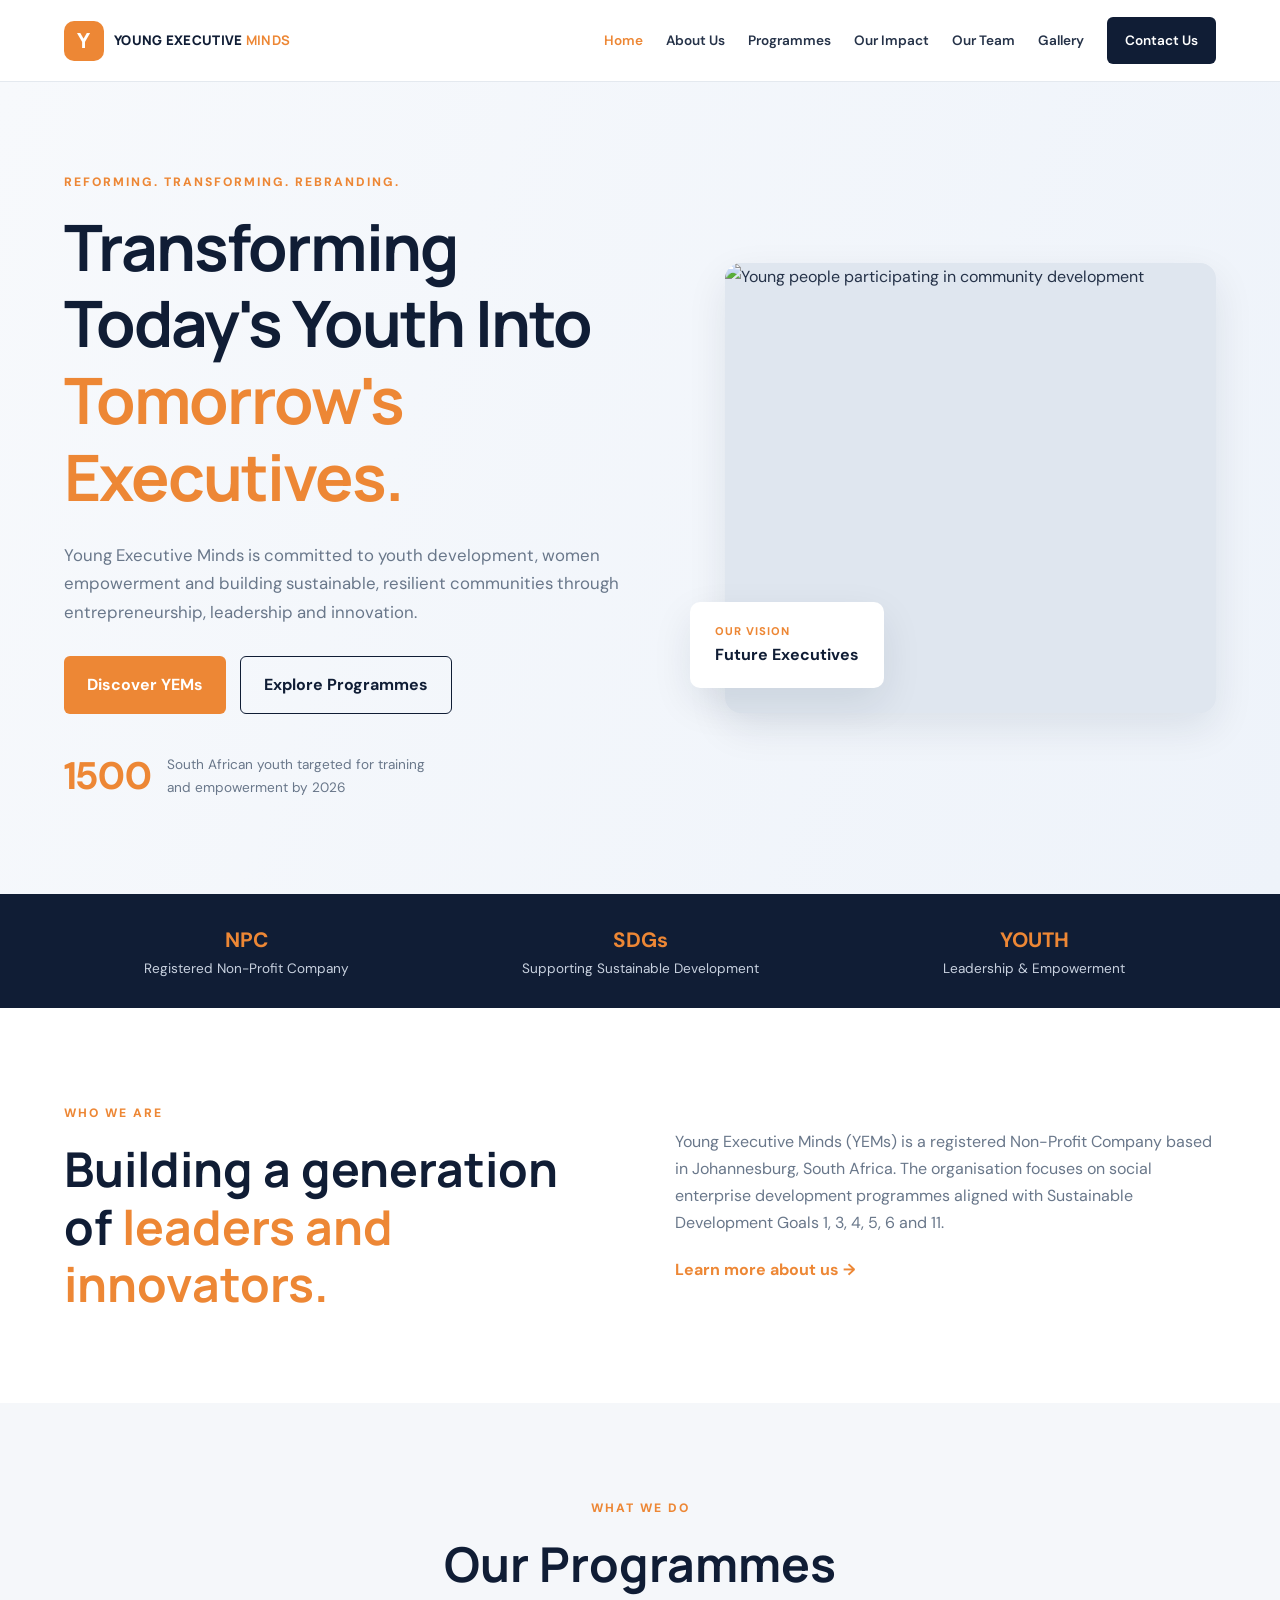
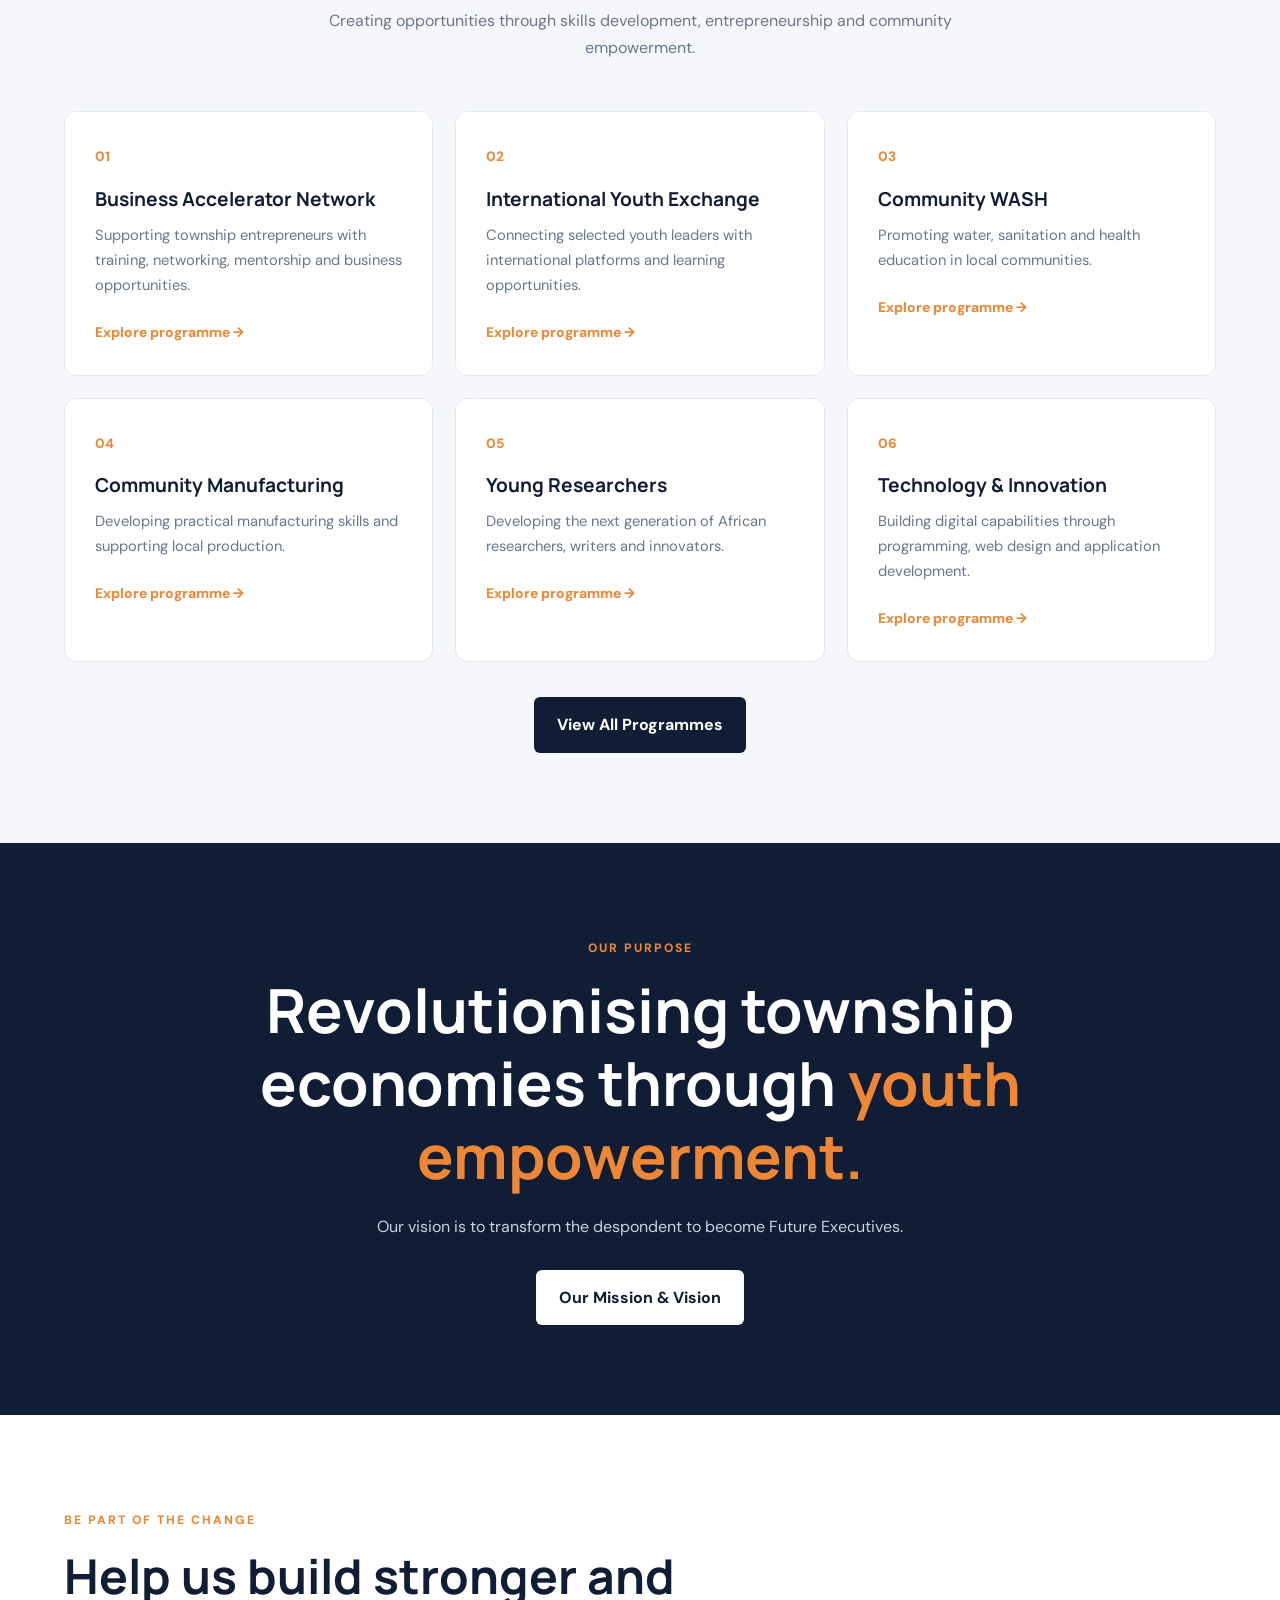
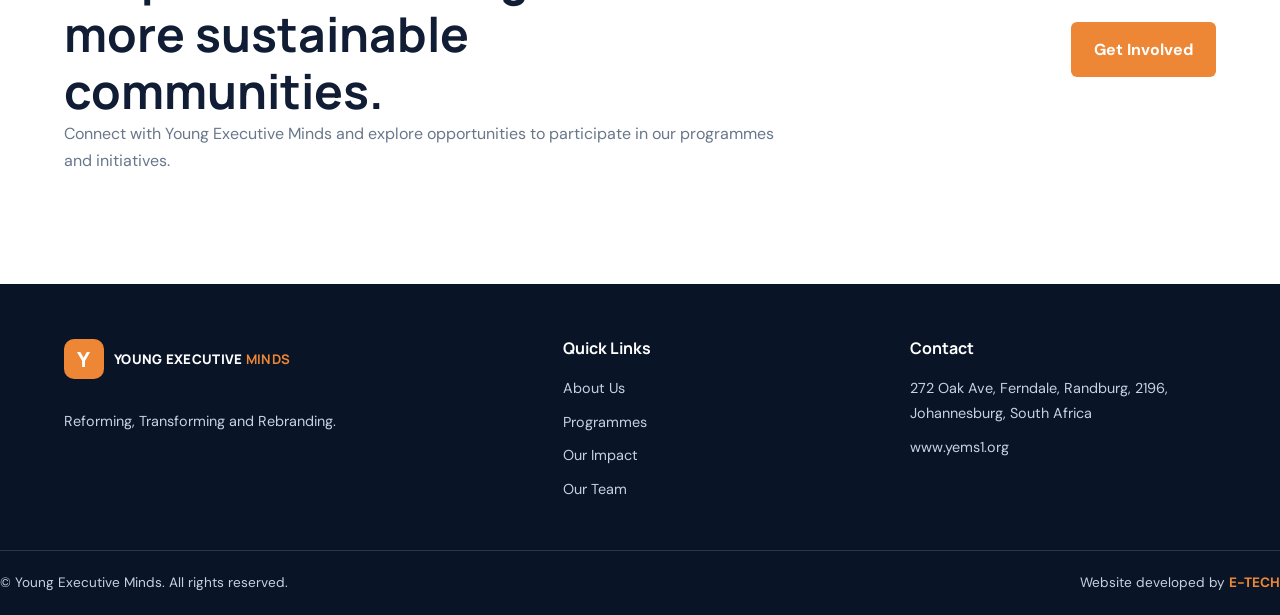
==== index.html @ 8f8f8630 "Add new HTML pages for gallery, get involved, impact, index, programmes, and team sections - Created" ====
<!DOCTYPE html>
<html lang="en">
<head>
    <meta charset="UTF-8">
    <meta name="viewport" content="width=device-width, initial-scale=1.0">
    <meta name="description" content="Young Executive Minds - Empowering youth, women and sustainable township communities through leadership, entrepreneurship and innovation.">
    <title>Young Executive Minds | YEMs</title>
    <link rel="stylesheet" href="css/style.css">
    <link rel="preconnect" href="https://fonts.googleapis.com">
    <link href="https://fonts.googleapis.com/css2?family=DM+Sans:wght@400;500;600;700&family=Manrope:wght@400;500;600;700;800&display=swap" rel="stylesheet">
</head>
<body>

<header class="header">
    <div class="container navbar">
        <a href="index.html" class="logo">
            <span class="logo-mark">Y</span>
            <span>YOUNG EXECUTIVE <strong>MINDS</strong></span>
        </a>

        <button class="menu-toggle" id="menuBtn" aria-label="Open navigation" aria-expanded="false">
            <span></span><span></span><span></span>
        </button>

        <nav class="nav-links" id="navbar">
            <a href="index.html" class="active">Home</a>
            <a href="about.html">About Us</a>
            <a href="programmes.html">Programmes</a>
            <a href="impact.html">Our Impact</a>
            <a href="team.html">Our Team</a>
            <a href="gallery.html">Gallery</a>
            <a href="contact.html" class="nav-contact">Contact Us</a>
        </nav>
    </div>
</header>

<main>

<section class="hero">
    <div class="container hero-content">
        <div class="hero-text">
            <span class="eyebrow">REFORMING. TRANSFORMING. REBRANDING.</span>
            <h1>Transforming Today's Youth Into <span>Tomorrow's Executives.</span></h1>

            <p>
                Young Executive Minds is committed to youth development,
                women empowerment and building sustainable, resilient
                communities through entrepreneurship, leadership and innovation.
            </p>

            <div class="hero-buttons">
                <a href="about.html" class="btn btn-primary">Discover YEMs</a>
                <a href="programmes.html" class="btn btn-outline">Explore Programmes</a>
            </div>

            <div class="hero-note">
                <strong>1500</strong>
                <span>South African youth targeted for training and empowerment by 2026</span>
            </div>
        </div>

        <div class="hero-visual">
            <div class="hero-image">
                <img src="assets/images/yems-hero.jpg" alt="Young people participating in community development">
            </div>
            <div class="hero-badge">
                <span>OUR VISION</span>
                <strong>Future Executives</strong>
            </div>
        </div>
    </div>
</section>

<section class="trust-strip">
    <div class="container trust-content">
        <div><strong>NPC</strong><span>Registered Non-Profit Company</span></div>
        <div><strong>SDGs</strong><span>Supporting Sustainable Development</span></div>
        <div><strong>YOUTH</strong><span>Leadership & Empowerment</span></div>
    </div>
</section>

<section class="section">
    <div class="container about-preview">
        <div>
            <span class="eyebrow">WHO WE ARE</span>
            <h2>Building a generation of <span>leaders and innovators.</span></h2>
        </div>

        <div>
            <p>
                Young Executive Minds (YEMs) is a registered Non-Profit
                Company based in Johannesburg, South Africa. The organisation
                focuses on social enterprise development programmes aligned
                with Sustainable Development Goals 1, 3, 4, 5, 6 and 11.
            </p>
            <a href="about.html" class="text-link">Learn more about us →</a>
        </div>
    </div>
</section>

<section class="section programmes-section">
    <div class="container">
        <div class="section-heading">
            <span class="eyebrow">WHAT WE DO</span>
            <h2>Our Programmes</h2>
            <p>Creating opportunities through skills development, entrepreneurship and community empowerment.</p>
        </div>

        <div class="programme-grid">
            <article class="programme-card">
                <span class="programme-number">01</span>
                <h3>Business Accelerator Network</h3>
                <p>Supporting township entrepreneurs with training, networking, mentorship and business opportunities.</p>
                <a href="programmes.html">Explore programme →</a>
            </article>

            <article class="programme-card">
                <span class="programme-number">02</span>
                <h3>International Youth Exchange</h3>
                <p>Connecting selected youth leaders with international platforms and learning opportunities.</p>
                <a href="programmes.html">Explore programme →</a>
            </article>

            <article class="programme-card">
                <span class="programme-number">03</span>
                <h3>Community WASH</h3>
                <p>Promoting water, sanitation and health education in local communities.</p>
                <a href="programmes.html">Explore programme →</a>
            </article>

            <article class="programme-card">
                <span class="programme-number">04</span>
                <h3>Community Manufacturing</h3>
                <p>Developing practical manufacturing skills and supporting local production.</p>
                <a href="programmes.html">Explore programme →</a>
            </article>

            <article class="programme-card">
                <span class="programme-number">05</span>
                <h3>Young Researchers</h3>
                <p>Developing the next generation of African researchers, writers and innovators.</p>
                <a href="programmes.html">Explore programme →</a>
            </article>

            <article class="programme-card">
                <span class="programme-number">06</span>
                <h3>Technology & Innovation</h3>
                <p>Building digital capabilities through programming, web design and application development.</p>
                <a href="programmes.html">Explore programme →</a>
            </article>
        </div>

        <div class="center">
            <a href="programmes.html" class="btn btn-dark">View All Programmes</a>
        </div>
    </div>
</section>

<section class="mission-section section">
    <div class="container mission-content">
        <span class="eyebrow">OUR PURPOSE</span>
        <h2>Revolutionising township economies through <span>youth empowerment.</span></h2>
        <p>Our vision is to transform the despondent to become Future Executives.</p>
        <a href="about.html" class="btn btn-light">Our Mission & Vision</a>
    </div>
</section>

<section class="section">
    <div class="container involvement">
        <div>
            <span class="eyebrow">BE PART OF THE CHANGE</span>
            <h2>Help us build stronger and more sustainable communities.</h2>
            <p>Connect with Young Executive Minds and explore opportunities to participate in our programmes and initiatives.</p>
        </div>
        <a href="get-involved.html" class="btn btn-primary">Get Involved</a>
    </div>
</section>

</main>

<footer class="footer">
    <div class="container footer-grid">
        <div>
            <a href="index.html" class="logo footer-logo">
                <span class="logo-mark">Y</span>
                <span>YOUNG EXECUTIVE <strong>MINDS</strong></span>
            </a>
            <p>Reforming, Transforming and Rebranding.</p>
        </div>

        <div>
            <h4>Quick Links</h4>
            <a href="about.html">About Us</a>
            <a href="programmes.html">Programmes</a>
            <a href="impact.html">Our Impact</a>
            <a href="team.html">Our Team</a>
        </div>

        <div>
            <h4>Contact</h4>
            <p>272 Oak Ave, Ferndale, Randburg, 2196, Johannesburg, South Africa</p>
            <a href="https://www.yems1.org" target="_blank" rel="noopener">www.yems1.org</a>
        </div>
    </div>

    <div class="footer-bottom">
        <p>© <span id="year"></span> Young Executive Minds. All rights reserved.</p>
        <p>Website developed by <strong>E-TECH</strong></p>
    </div>
</footer>

<script src="js/script.js"></script>
</body>
</html>
---- css/style.css ----
:root {
    --navy: #101d35;
    --navy-dark: #091426;
    --blue: #1c4f91;
    --orange: #ed8735;
    --orange-light: #fff1e5;
    --text: #253248;
    --muted: #69778a;
    --light: #f5f7fa;
    --white: #ffffff;
    --border: #e4e9ef;
    --shadow: 0 15px 40px rgba(13, 31, 57, 0.09);
}

* {
    margin: 0;
    padding: 0;
    box-sizing: border-box;
}

html {
    scroll-behavior: smooth;
}

body {
    font-family: 'DM Sans', sans-serif;
    color: var(--text);
    background: var(--white);
    line-height: 1.7;
}

h1, h2, h3, h4 {
    font-family: 'Manrope', sans-serif;
    line-height: 1.2;
    color: var(--navy);
}

a {
    color: inherit;
    text-decoration: none;
}

img {
    max-width: 100%;
    display: block;
}

.container {
    width: min(1160px, 90%);
    margin: auto;
}

.section {
    padding: 90px 0;
}

.light-section {
    background: var(--light);
}

.center {
    text-align: center;
    margin-top: 35px;
}

.eyebrow {
    display: inline-block;
    color: var(--orange);
    font-size: 0.76rem;
    font-weight: 800;
    letter-spacing: 2px;
    margin-bottom: 16px;
}

.header {
    height: 82px;
    background: var(--white);
    border-bottom: 1px solid var(--border);
    position: sticky;
    top: 0;
    z-index: 1000;
}

.navbar {
    height: 100%;
    display: flex;
    align-items: center;
    justify-content: space-between;
    gap: 25px;
}

.logo {
    display: inline-flex;
    align-items: center;
    gap: 10px;
    font-family: 'Manrope', sans-serif;
    font-size: 0.83rem;
    font-weight: 800;
    letter-spacing: 0.3px;
    white-space: nowrap;
    color: var(--navy);
}

.logo-mark {
    width: 40px;
    height: 40px;
    background: var(--orange);
    color: var(--white);
    display: grid;
    place-items: center;
    border-radius: 10px;
    font-size: 1.3rem;
}

.logo strong {
    color: var(--orange);
}

.nav-links {
    display: flex;
    align-items: center;
    gap: 23px;
}

.nav-links a {
    font-size: 0.85rem;
    font-weight: 600;
    color: var(--text);
    transition: 0.25s;
}

.nav-links a:hover,
.nav-links a.active {
    color: var(--orange);
}

.nav-links .nav-contact {
    background: var(--navy);
    color: var(--white);
    padding: 12px 18px;
    border-radius: 6px;
}

.nav-links .nav-contact:hover,
.nav-links .nav-contact.active {
    background: var(--orange);
    color: var(--white);
}

.menu-toggle {
    display: none;
    background: transparent;
    border: 0;
    cursor: pointer;
    padding: 8px;
}

.menu-toggle span {
    display: block;
    width: 25px;
    height: 2px;
    background: var(--navy);
    margin: 5px;
}

.hero {
    background: linear-gradient(110deg, #f7f9fc, #eef3fa);
    padding: 85px 0;
    overflow: hidden;
}

.hero-content {
    display: grid;
    grid-template-columns: 1.1fr 0.9fr;
    align-items: center;
    gap: 60px;
}

.hero h1 {
    font-size: clamp(2.6rem, 5vw, 4.5rem);
    letter-spacing: -2px;
    margin-bottom: 25px;
}

.hero h1 span,
.about-preview h2 span,
.mission-content h2 span {
    color: var(--orange);
}

.hero-text > p {
    max-width: 590px;
    color: var(--muted);
    font-size: 1.05rem;
}

.hero-buttons {
    display: flex;
    flex-wrap: wrap;
    gap: 14px;
    margin: 30px 0;
}

.btn {
    display: inline-flex;
    align-items: center;
    justify-content: center;
    border: 0;
    border-radius: 6px;
    padding: 14px 23px;
    font: inherit;
    font-weight: 700;
    cursor: pointer;
    transition: 0.25s;
}

.btn-primary {
    background: var(--orange);
    color: var(--white);
}

.btn-primary:hover {
    background: #cf6d21;
    transform: translateY(-2px);
}

.btn-outline {
    border: 1px solid var(--navy);
    color: var(--navy);
}

.btn-outline:hover {
    background: var(--navy);
    color: var(--white);
}

.btn-dark {
    background: var(--navy);
    color: var(--white);
}

.btn-dark:hover {
    background: var(--orange);
}

.btn-light {
    background: var(--white);
    color: var(--navy);
}

.hero-note {
    display: flex;
    align-items: center;
    gap: 15px;
    max-width: 380px;
    color: var(--muted);
    font-size: 0.85rem;
}

.hero-note strong {
    font-size: 2.4rem;
    color: var(--orange);
}

.hero-visual {
    position: relative;
}

.hero-image {
    height: 450px;
    overflow: hidden;
    border-radius: 16px;
    box-shadow: var(--shadow);
    background: #dfe6ef;
}

.hero-image img {
    width: 100%;
    height: 100%;
    object-fit: cover;
}

.hero-badge {
    position: absolute;
    bottom: 25px;
    left: -35px;
    background: var(--white);
    padding: 20px 25px;
    box-shadow: var(--shadow);
    border-radius: 10px;
}

.hero-badge span {
    display: block;
    color: var(--orange);
    font-size: 0.7rem;
    font-weight: 800;
    letter-spacing: 1px;
}

.hero-badge strong {
    color: var(--navy);
}

.trust-strip {
    background: var(--navy);
    padding: 28px 0;
}

.trust-content {
    display: grid;
    grid-template-columns: repeat(3, 1fr);
    gap: 30px;
}

.trust-content div {
    display: flex;
    flex-direction: column;
    align-items: center;
    color: var(--white);
}

.trust-content strong {
    color: var(--orange);
    font-size: 1.3rem;
}

.trust-content span {
    color: #c8d1df;
    font-size: 0.85rem;
    text-align: center;
}

.about-preview {
    display: grid;
    grid-template-columns: 1fr 1fr;
    gap: 70px;
    align-items: center;
}

.about-preview h2,
.involvement h2 {
    font-size: clamp(2rem, 4vw, 3rem);
}

.about-preview p,
.involvement p {
    color: var(--muted);
    margin-bottom: 20px;
}

.text-link {
    color: var(--orange);
    font-weight: 700;
}

.programmes-section {
    background: var(--light);
}

.section-heading {
    text-align: center;
    max-width: 680px;
    margin: 0 auto 50px;
}

.section-heading h2 {
    font-size: clamp(2rem, 4vw, 3rem);
    margin-bottom: 15px;
}

.section-heading p {
    color: var(--muted);
}

.programme-grid {
    display: grid;
    grid-template-columns: repeat(3, 1fr);
    gap: 22px;
}

.programme-card {
    background: var(--white);
    padding: 30px;
    border: 1px solid var(--border);
    border-radius: 12px;
    transition: 0.3s;
}

.programme-card:hover {
    transform: translateY(-6px);
    box-shadow: var(--shadow);
    border-color: var(--orange);
}

.programme-number {
    color: var(--orange);
    font-size: 0.85rem;
    font-weight: 800;
}

.programme-card h3 {
    margin: 18px 0 12px;
    font-size: 1.2rem;
}

.programme-card p {
    color: var(--muted);
    font-size: 0.92rem;
    margin-bottom: 20px;
}

.programme-card a {
    color: var(--orange);
    font-size: 0.87rem;
    font-weight: 800;
}

.mission-section {
    background: var(--navy);
    text-align: center;
    color: var(--white);
}

.mission-content {
    max-width: 800px;
}

.mission-content h2 {
    color: var(--white);
    font-size: clamp(2.2rem, 5vw, 3.8rem);
    margin-bottom: 20px;
}

.mission-content p {
    color: #c7d2e1;
    margin-bottom: 30px;
}

.involvement {
    display: flex;
    justify-content: space-between;
    align-items: center;
    gap: 40px;
}

.involvement > div {
    max-width: 720px;
}

.page-hero {
    background: var(--navy);
    padding: 90px 0;
    color: var(--white);
}

.page-hero h1 {
    font-size: clamp(2.4rem, 5vw, 4rem);
    color: var(--white);
    margin-bottom: 15px;
}

.page-hero p {
    color: #c7d2e1;
    max-width: 700px;
}

.content-layout {
    display: grid;
    grid-template-columns: 1fr 1fr;
    align-items: center;
    gap: 60px;
}

.content-layout h2 {
    font-size: 2.5rem;
    margin-bottom: 20px;
}

.content-layout p {
    color: var(--muted);
    margin-bottom: 15px;
}

.content-image {
    height: 420px;
    background: #e5eaf1;
    border-radius: 12px;
    overflow: hidden;
}

.content-image img {
    width: 100%;
    height: 100%;
    object-fit: cover;
}

.three-grid {
    display: grid;
    grid-template-columns: repeat(3, 1fr);
    gap: 22px;
}

.info-card {
    padding: 35px;
    background: var(--white);
    border: 1px solid var(--border);
    border-radius: 12px;
}

.info-card h2 {
    margin: 15px 0;
    font-size: 1.5rem;
}

.info-card p {
    color: var(--muted);
}

.values-grid {
    display: grid;
    grid-template-columns: repeat(3, 1fr);
    gap: 20px;
}

.value-item {
    padding: 35px;
    background: var(--orange-light);
    border-radius: 10px;
}

.value-item span {
    color: var(--orange);
    font-weight: 800;
}

.value-item h3 {
    margin-top: 10px;
}

.programme-list {
    display: grid;
    gap: 22px;
}

.programme-detail {
    padding: 35px;
    border: 1px solid var(--border);
    border-left: 5px solid var(--orange);
    border-radius: 10px;
}

.programme-detail > span {
    color: var(--orange);
    font-size: 0.75rem;
    font-weight: 800;
    letter-spacing: 1px;
}

.programme-detail h2 {
    margin: 12px 0;
    font-size: 1.65rem;
}

.programme-detail p {
    color: var(--muted);
    margin-top: 10px;
}

.impact-steps {
    display: grid;
    grid-template-columns: repeat(4, 1fr);
    gap: 20px;
}

.impact-steps article {
    padding: 28px;
    border: 1px solid var(--border);
    border-radius: 10px;
}

.impact-steps span {
    color: var(--orange);
    font-size: 1.4rem;
    font-weight: 800;
}

.impact-steps h3 {
    margin: 15px 0 10px;
}

.impact-steps p {
    color: var(--muted);
    font-size: 0.9rem;
}

.sdg-grid {
    display: grid;
    grid-template-columns: repeat(3, 1fr);
    gap: 15px;
}

.sdg-grid div {
    background: var(--navy);
    color: var(--white);
    padding: 22px;
    border-radius: 8px;
    font-weight: 800;
}

.sdg-grid strong {
    display: block;
    color: #f5b56e;
    margin-top: 7px;
}

.team-grid {
    display: grid;
    grid-template-columns: repeat(3, 1fr);
    gap: 24px;
}

.team-card {
    border: 1px solid var(--border);
    border-radius: 12px;
    padding: 30px;
    text-align: center;
}

.team-photo {
    width: 95px;
    height: 95px;
    border-radius: 50%;
    display: grid;
    place-items: center;
    margin: 0 auto 20px;
    background: var(--orange-light);
    color: var(--orange);
    font-size: 1.5rem;
    font-weight: 800;
}

.team-card h3 {
    margin-bottom: 8px;
}

.team-card > span {
    display: block;
    color: var(--orange);
    font-size: 0.85rem;
    font-weight: 700;
    margin-bottom: 15px;
}

.team-card p {
    color: var(--muted);
    font-size: 0.9rem;
}

.gallery-grid {
    display: grid;
    grid-template-columns: repeat(3, 1fr);
    gap: 22px;
}

.gallery-grid figure {
    overflow: hidden;
    border-radius: 10px;
    background: var(--light);
}

.gallery-grid img {
    width: 100%;
    height: 240px;
    object-fit: cover;
    transition: 0.4s;
}

.gallery-grid figure:hover img {
    transform: scale(1.05);
}

.gallery-grid figcaption {
    padding: 15px;
    font-weight: 700;
    color: var(--navy);
}

.contact-layout {
    display: grid;
    grid-template-columns: 0.8fr 1.2fr;
    gap: 60px;
}

.contact-details h2 {
    font-size: 2.4rem;
    margin-bottom: 25px;
}

.contact-item {
    margin-bottom: 25px;
}

.contact-item strong {
    color: var(--orange);
}

.contact-item p {
    color: var(--muted);
}

.contact-form {
    padding: 35px;
    border: 1px solid var(--border);
    border-radius: 12px;
    box-shadow: var(--shadow);
}

.contact-form h2 {
    margin-bottom: 25px;
}

.contact-form label {
    display: block;
    font-weight: 700;
    font-size: 0.9rem;
    margin: 15px 0 7px;
}

.contact-form input,
.contact-form textarea {
    width: 100%;
    padding: 13px;
    font: inherit;
    border: 1px solid var(--border);
    border-radius: 6px;
    outline: none;
}

.contact-form input:focus,
.contact-form textarea:focus {
    border-color: var(--orange);
}

.contact-form textarea {
    resize: vertical;
}

.form-message {
    margin-top: 15px;
    color: var(--blue);
    font-weight: 700;
}

.form-note {
    margin-top: 10px;
    color: var(--muted);
    font-size: 0.8rem;
}

.footer {
    background: var(--navy-dark);
    color: #c7d2e1;
    padding: 55px 0 20px;
}

.footer-grid {
    display: grid;
    grid-template-columns: 1.5fr 1fr 1fr;
    gap: 40px;
    padding-bottom: 40px;
}

.footer-logo {
    color: var(--white);
    margin-bottom: 20px;
}

.footer h4 {
    color: var(--white);
    margin-bottom: 18px;
}

.footer-grid a:not(.logo) {
    display: block;
    margin: 9px 0;
    font-size: 0.9rem;
}

.footer-grid a:hover {
    color: var(--orange);
}

.footer-grid p {
    font-size: 0.9rem;
    margin: 10px 0;
}

.footer-bottom {
    display: flex;
    justify-content: space-between;
    gap: 20px;
    border-top: 1px solid #263750;
    padding-top: 20px;
    font-size: 0.85rem;
}

.footer-bottom strong {
    color: var(--orange);
}

/* RESPONSIVE DESIGN */

@media (max-width: 1050px) {
    .nav-links {
        gap: 13px;
    }

    .nav-links a {
        font-size: 0.78rem;
    }

    .hero-content {
        gap: 35px;
    }
}

@media (max-width: 850px) {
    .menu-toggle {
        display: block;
    }

    .nav-links {
        position: absolute;
        top: 82px;
        left: 0;
        right: 0;
        background: var(--white);
        display: none;
        flex-direction: column;
        align-items: stretch;
        padding: 20px 5%;
        gap: 0;
        border-top: 1px solid var(--border);
        box-shadow: var(--shadow);
    }

    .nav-links.open {
        display: flex;
    }

    .nav-links a {
        padding: 13px 0;
    }

    .nav-links .nav-contact {
        text-align: center;
        margin-top: 10px;
    }

    .hero-content,
    .about-preview,
    .content-layout,
    .contact-layout {
        grid-template-columns: 1fr;
    }

    .hero-visual {
        margin: 20px 0 0 25px;
    }

    .programme-grid,
    .team-grid,
    .gallery-grid {
        grid-template-columns: repeat(2, 1fr);
    }

    .three-grid,
    .values-grid,
    .impact-steps,
    .sdg-grid {
        grid-template-columns: repeat(2, 1fr);
    }

    .involvement {
        align-items: flex-start;
        flex-direction: column;
    }

    .footer-grid {
        grid-template-columns: repeat(2, 1fr);
    }
}

@media (max-width: 550px) {
    .section {
        padding: 65px 0;
    }

    .hero {
        padding: 65px 0;
    }

    .hero h1 {
        font-size: 2.5rem;
    }

    .hero-image {
        height: 300px;
    }

    .hero-badge {
        left: -20px;
        bottom: 15px;
    }

    .trust-content {
        grid-template-columns: 1fr;
        gap: 20px;
    }

    .programme-grid,
    .team-grid,
    .gallery-grid,
    .three-grid,
    .values-grid,
    .impact-steps,
    .sdg-grid,
    .footer-grid {
        grid-template-columns: 1fr;
    }

    .hero-buttons {
        flex-direction: column;
    }

    .footer-bottom {
        flex-direction: column;
    }

    .logo {
        font-size: 0.7rem;
    }

    .page-hero {
        padding: 65px 0;
    }

    .contact-form {
        padding: 22px;
    }
}


/* =====================================================
   YEMS CONTACT PAGE
   WHATSAPP CONTACT DESIGN
   ADD THIS TO THE BOTTOM OF YOUR ORIGINAL STYLE.CSS
   ===================================================== */

/* Contact Hero */

.contact-hero {
    background: linear-gradient(
        110deg,
        var(--navy-dark),
        var(--navy)
    );
    padding: 90px 0;
    color: var(--white);
    text-align: center;
}

.contact-hero .eyebrow,
.contact-hero .section-label {
    display: inline-block;
    color: var(--orange);
    font-size: 0.76rem;
    font-weight: 800;
    letter-spacing: 2px;
    margin-bottom: 16px;
}

.contact-hero h1 {
    color: var(--white);
    font-size: clamp(2.4rem, 5vw, 4rem);
    margin-bottom: 18px;
}

.contact-hero h1 span {
    color: var(--orange);
}

.contact-hero p {
    max-width: 700px;
    margin: 0 auto;
    color: #c7d2e1;
}


/* Contact Section */

.contact-section {
    padding: 85px 0;
    background: var(--light);
}

.contact-section .contact-layout {
    display: grid;
    grid-template-columns: 0.9fr 1.1fr;
    gap: 60px;
    align-items: center;
}

.contact-information h2 {
    font-size: clamp(2rem, 4vw, 2.8rem);
    margin-bottom: 20px;
}

.contact-information h2 span {
    color: var(--orange);
}

.contact-information > p {
    color: var(--muted);
    margin-bottom: 30px;
}


/* Contact Details */

.contact-detail {
    display: flex;
    align-items: flex-start;
    gap: 15px;
    margin-bottom: 22px;
}

.contact-icon {
    flex: 0 0 46px;
    width: 46px;
    height: 46px;
    display: grid;
    place-items: center;
    border-radius: 9px;
    background: var(--orange-light);
    color: var(--orange);
    font-size: 1.1rem;
}

.contact-detail h3 {
    font-size: 1rem;
    margin-bottom: 5px;
}

.contact-detail p,
.contact-detail a {
    color: var(--muted);
    font-size: 0.92rem;
}

.contact-detail a:hover {
    color: var(--orange);
}


/* WhatsApp Card */

.whatsapp-contact-card {
    padding: 45px;
    background: var(--white);
    border: 1px solid var(--border);
    border-radius: 12px;
    box-shadow: var(--shadow);
    text-align: center;
}

.whatsapp-icon-large {
    width: 82px;
    height: 82px;
    margin: 0 auto 22px;
    display: grid;
    place-items: center;
    border-radius: 50%;
    background: #e7f8ed;
    color: #16a34a;
    font-size: 2.8rem;
}

.whatsapp-contact-card .eyebrow,
.whatsapp-contact-card .section-label {
    display: inline-block;
    color: var(--orange);
    font-size: 0.76rem;
    font-weight: 800;
    letter-spacing: 2px;
    margin-bottom: 12px;
}

.whatsapp-contact-card h2 {
    font-size: 1.8rem;
    margin-bottom: 15px;
}

.whatsapp-contact-card > p {
    color: var(--muted);
    margin-bottom: 24px;
}


/* WhatsApp Button */

.whatsapp-button {
    display: inline-flex;
    align-items: center;
    justify-content: center;
    gap: 11px;
    padding: 14px 25px;
    border-radius: 6px;
    background: #16a34a;
    color: var(--white);
    font-weight: 700;
    transition: 0.25s;
}

.whatsapp-button:hover {
    background: #12813b;
    color: var(--white);
    transform: translateY(-2px);
}

.whatsapp-button i {
    font-size: 1.3rem;
}

.whatsapp-contact-card .whatsapp-note {
    margin: 18px 0 0;
    color: var(--muted);
    font-size: 0.8rem;
}


/* Contact Call To Action */

.contact-cta {
    padding: 75px 0;
    background: var(--navy);
    color: var(--white);
    text-align: center;
}

.contact-cta .eyebrow,
.contact-cta .section-label {
    color: var(--orange);
}

.contact-cta h2 {
    color: var(--white);
    font-size: clamp(2rem, 4vw, 2.8rem);
    margin-bottom: 15px;
}

.contact-cta p {
    max-width: 680px;
    margin: 0 auto 25px;
    color: #c7d2e1;
}

.contact-cta .btn {
    display: inline-flex;
}


/* Contact Page Responsive Design */

@media (max-width: 850px) {

    .contact-section .contact-layout {
        grid-template-columns: 1fr;
        gap: 40px;
    }

}

@media (max-width: 550px) {

    .contact-hero {
        padding: 65px 0;
    }

    .contact-section {
        padding: 60px 0;
    }

    .whatsapp-contact-card {
        padding: 28px 20px;
    }

    .whatsapp-contact-card h2 {
        font-size: 1.5rem;
    }

    .whatsapp-button {
        width: 100%;
    }

    .contact-cta {
        padding: 60px 0;
    }

}
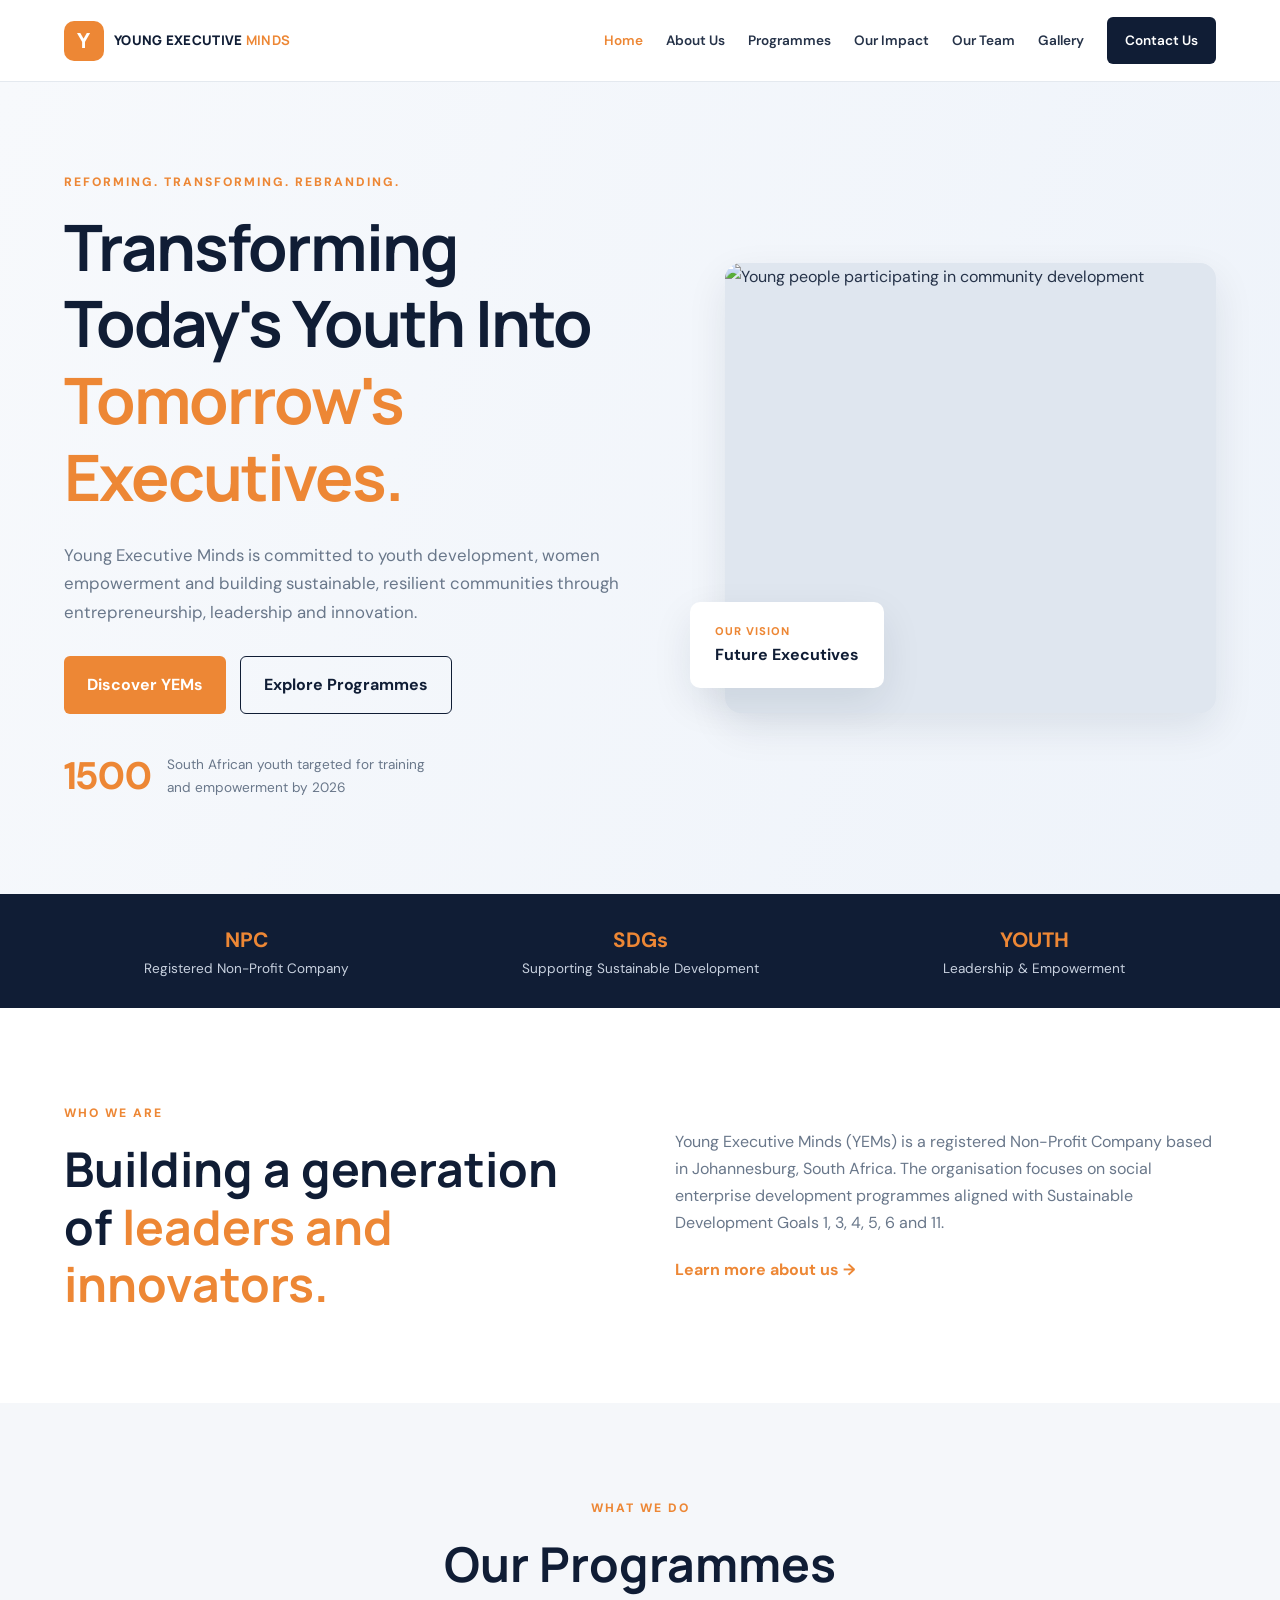
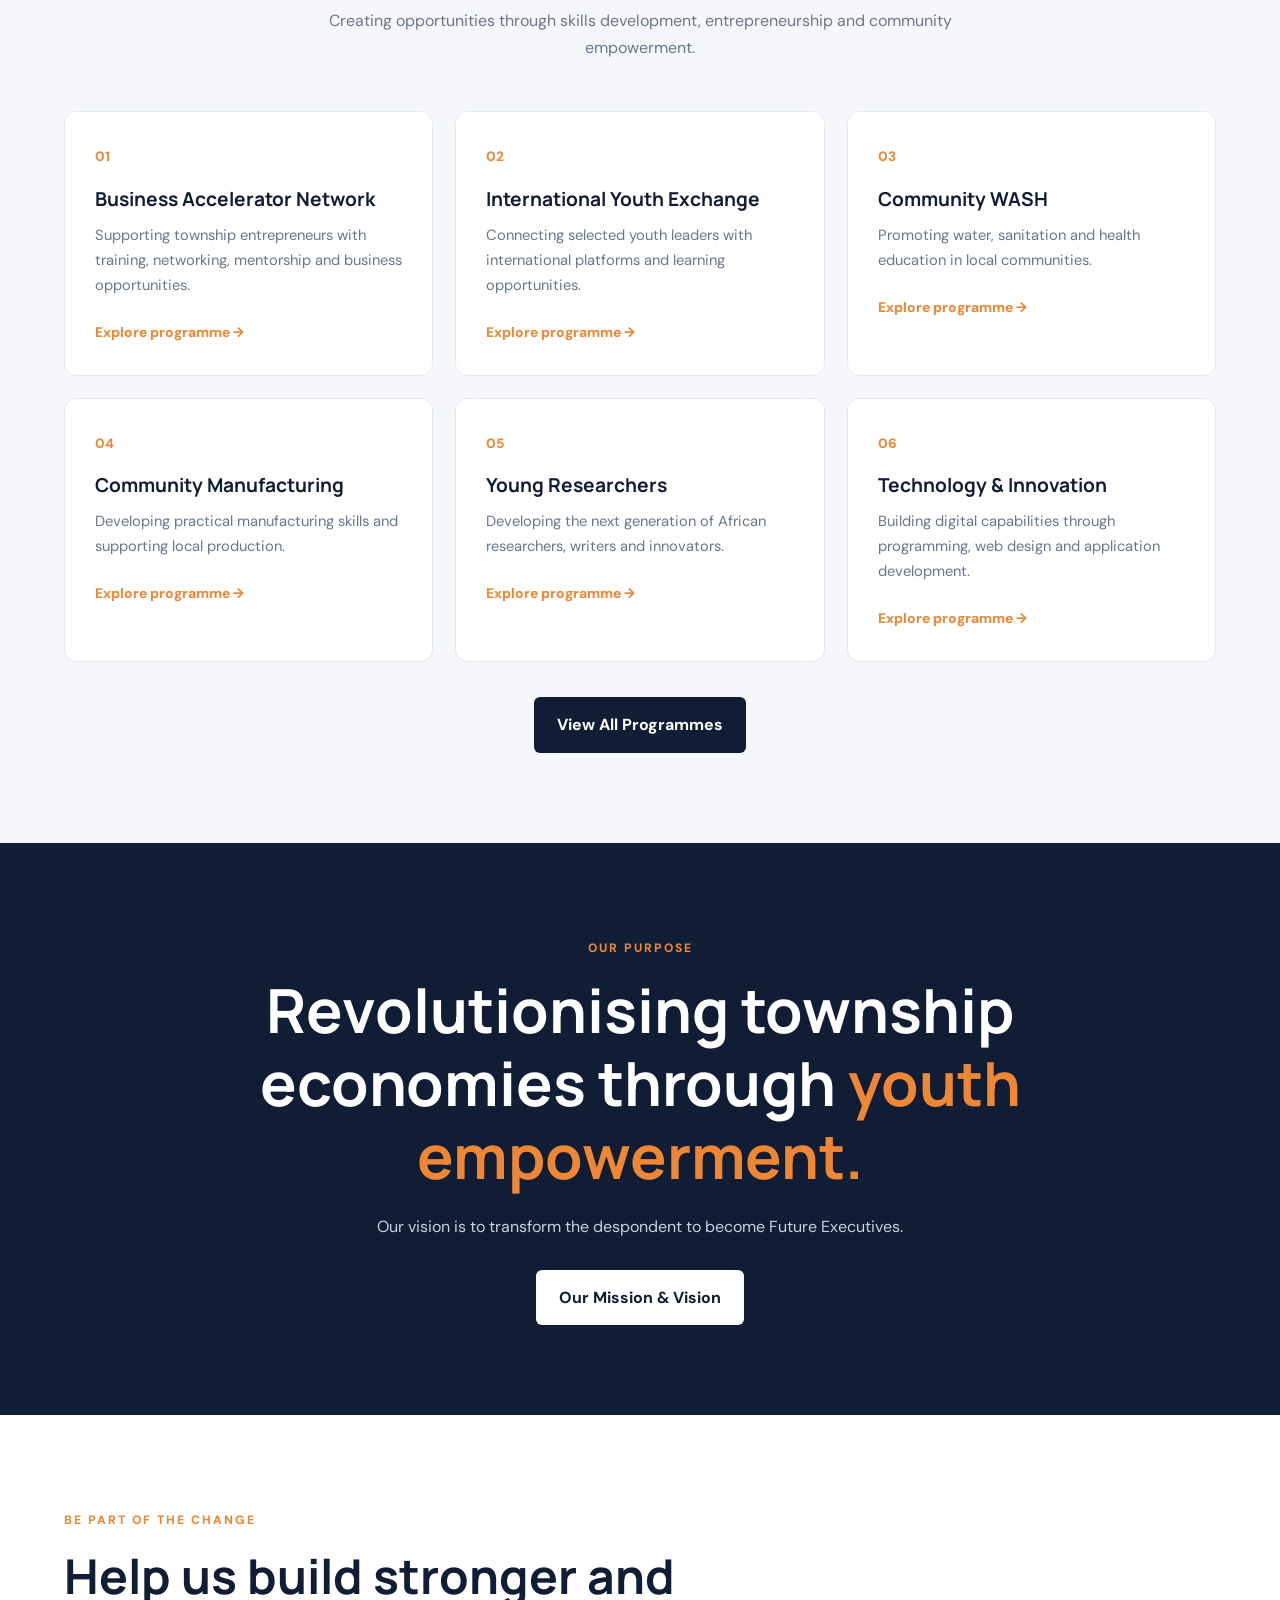
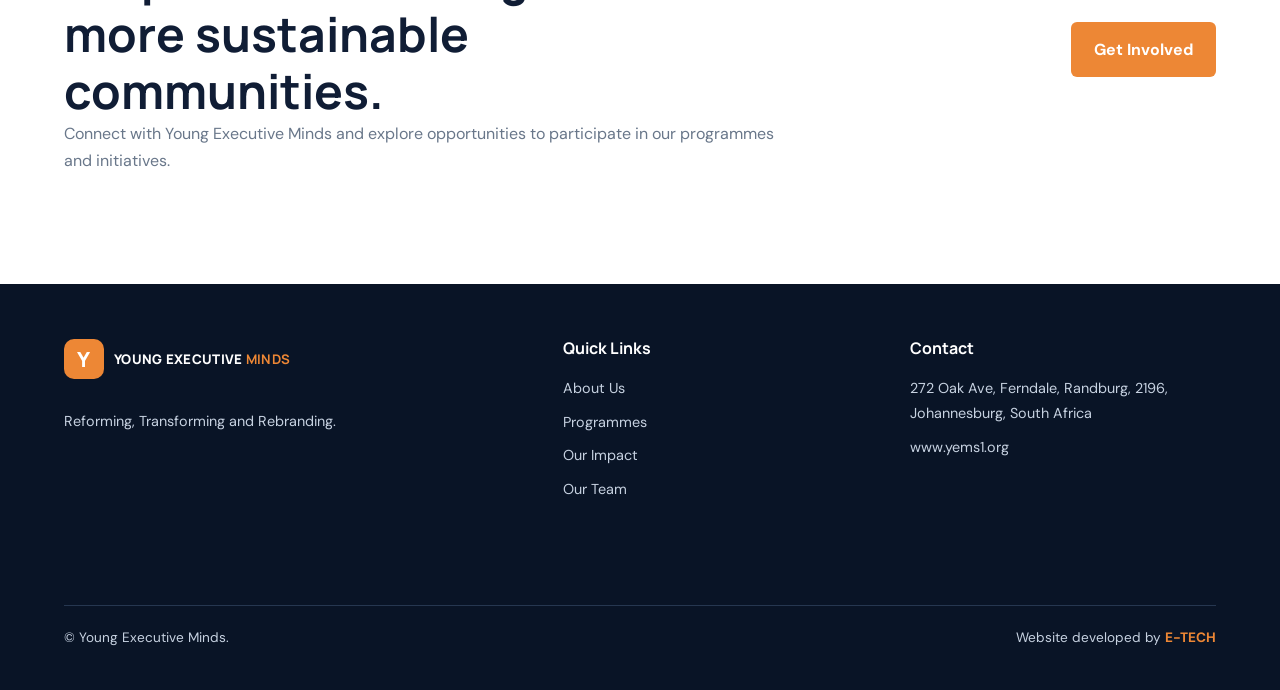
==== commit 257a5a20: "Refactor footer structure in multiple HTML files for consistency" ====
--- a/index.html
+++ b/index.html
@@ -204,12 +204,7 @@
         </div>
     </div>
 
-    <div class="footer-bottom">
-        <p>© <span id="year"></span> Young Executive Minds. All rights reserved.</p>
-        <p>Website developed by <strong>E-TECH</strong></p>
-    </div>
-</footer>
-
+<footer class="footer"><div class="container footer-bottom"><p>© <span id="year"></span> Young Executive Minds.</p><p>Website developed by <strong>E-TECH</strong></p></div></footer>
 <script src="js/script.js"></script>
 </body>
 </html>
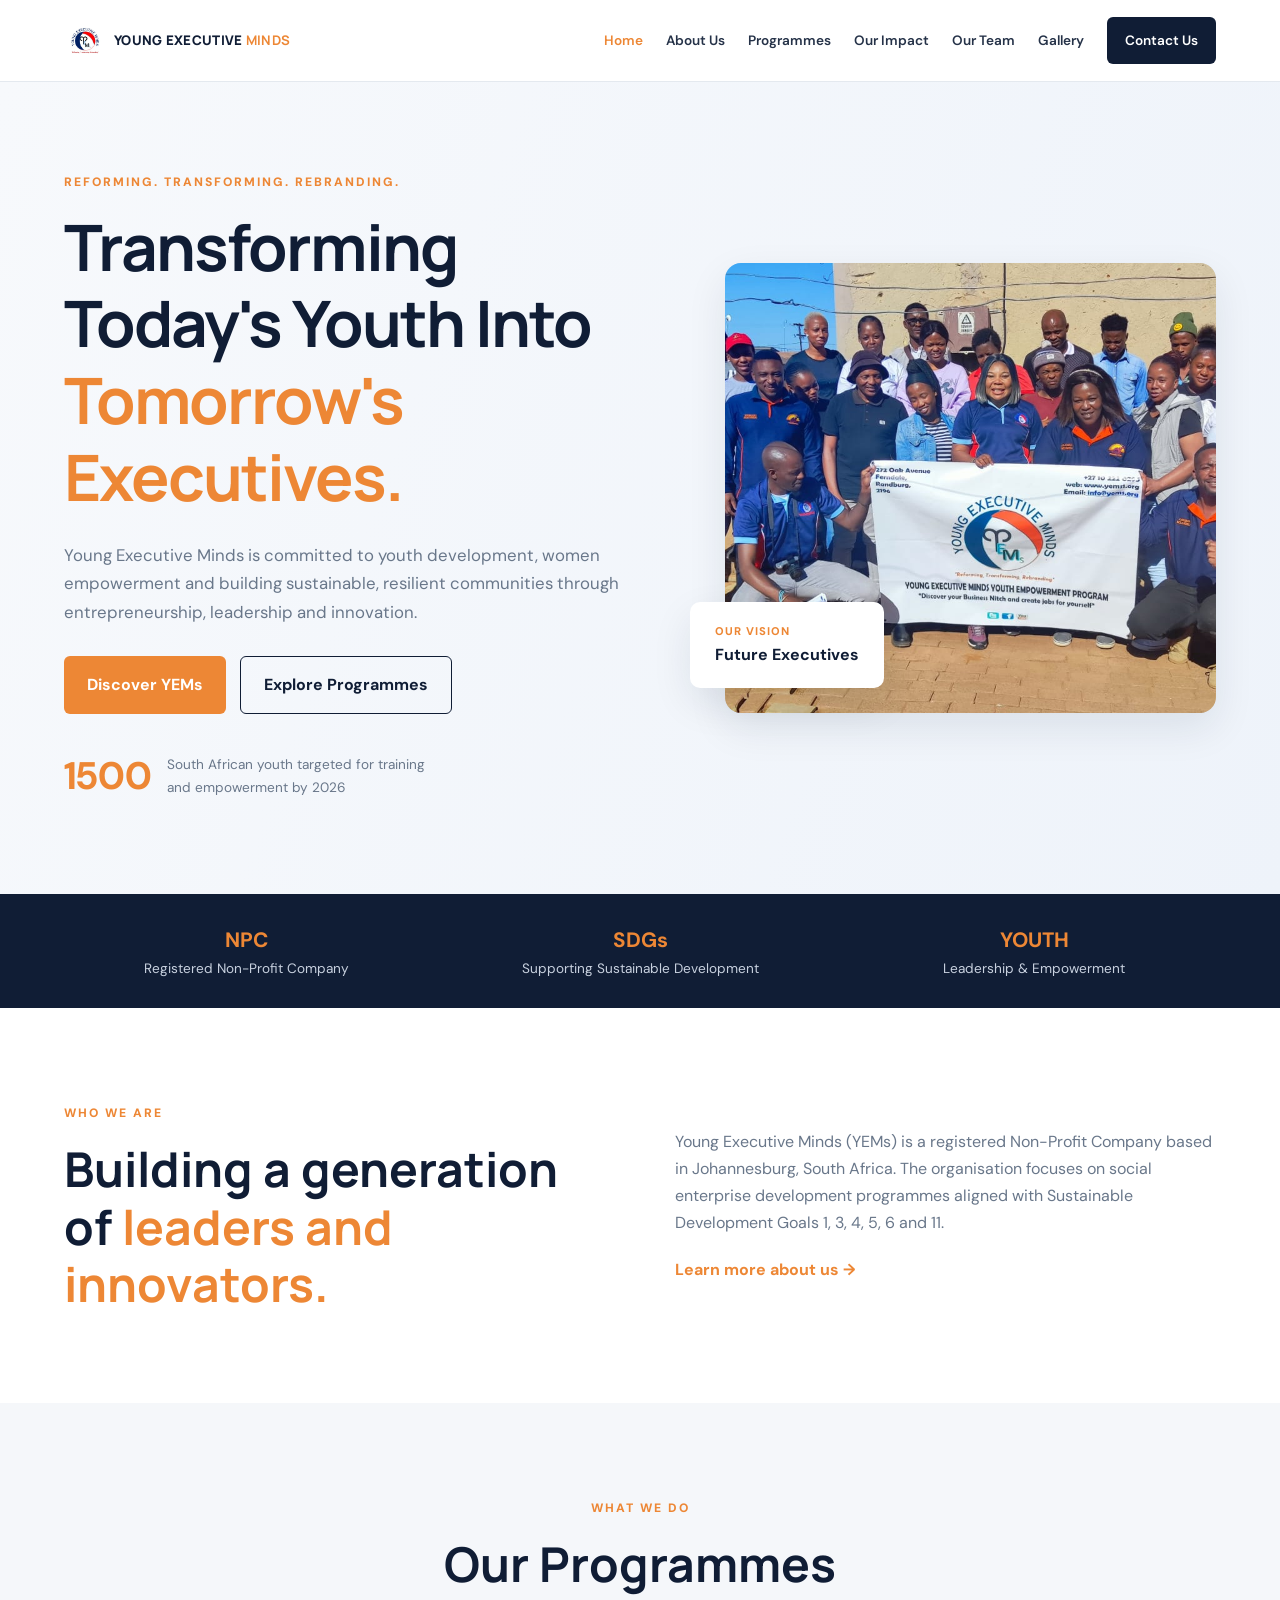
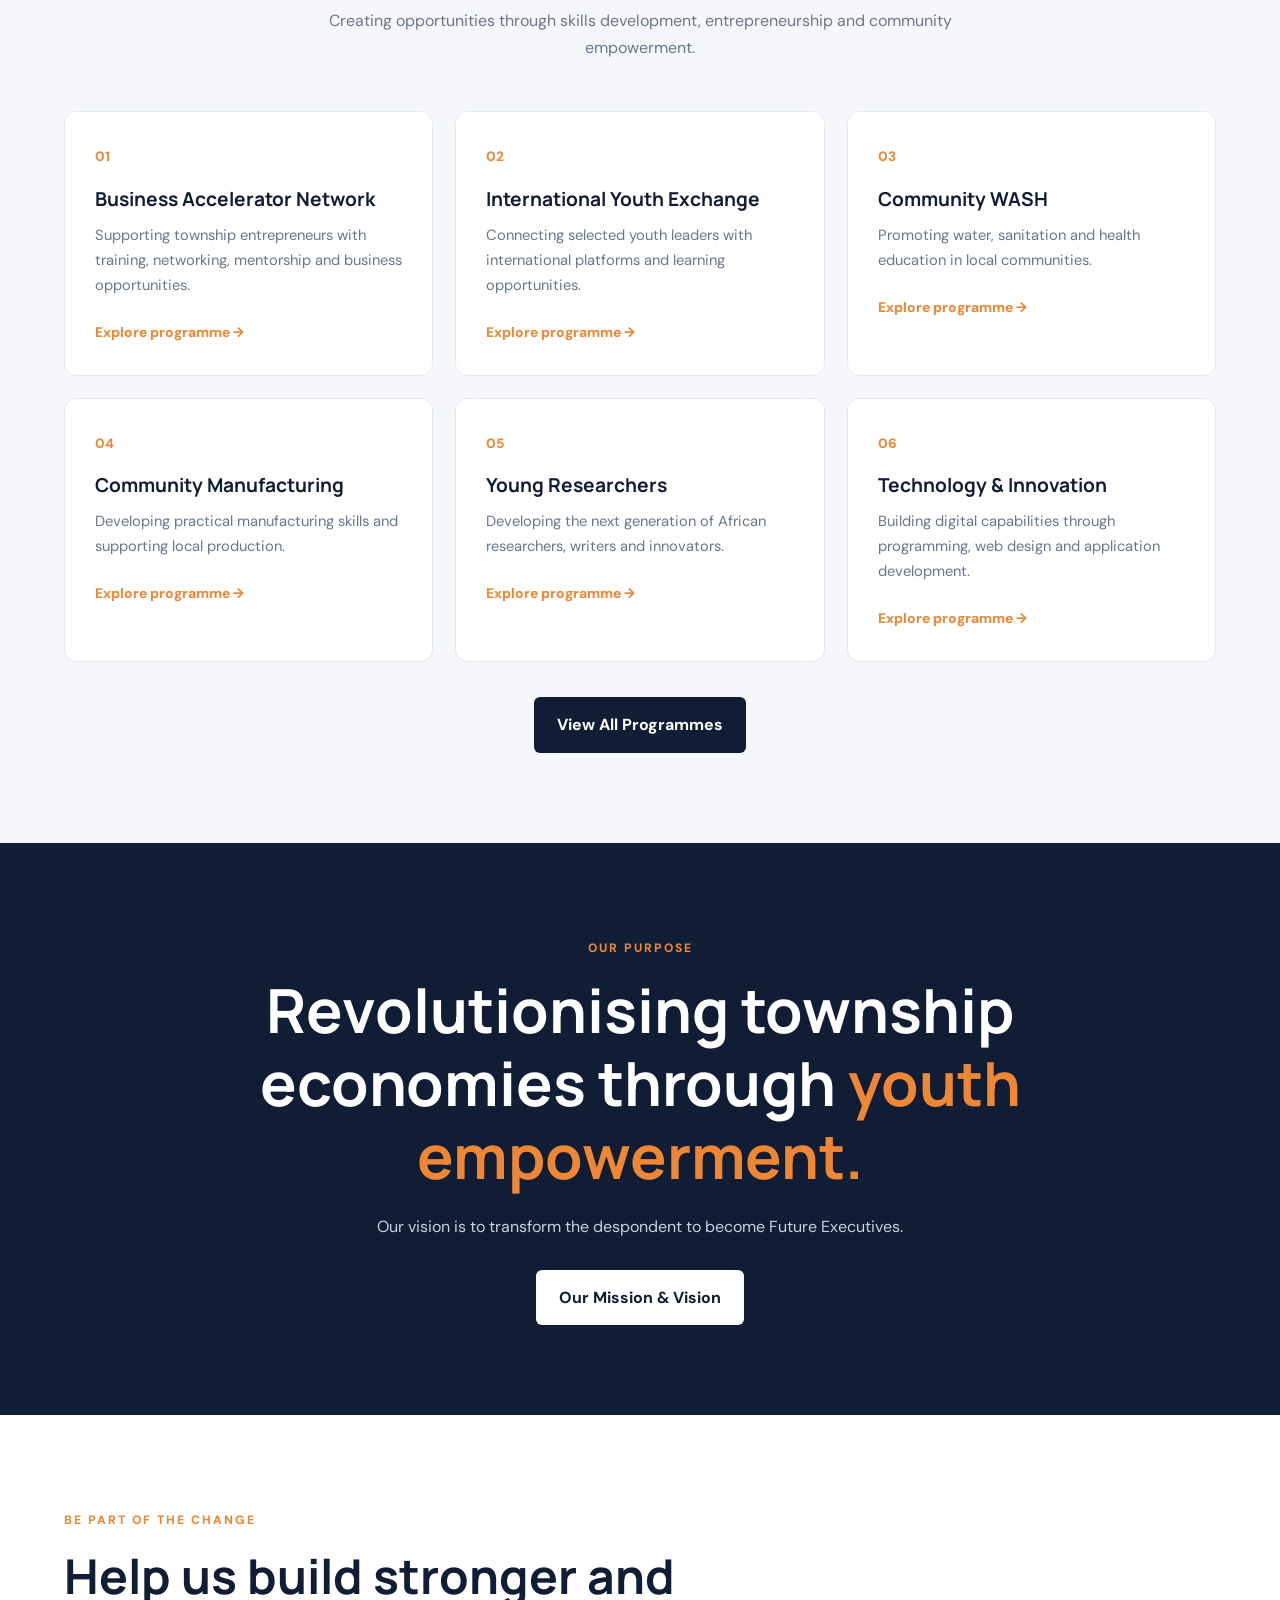
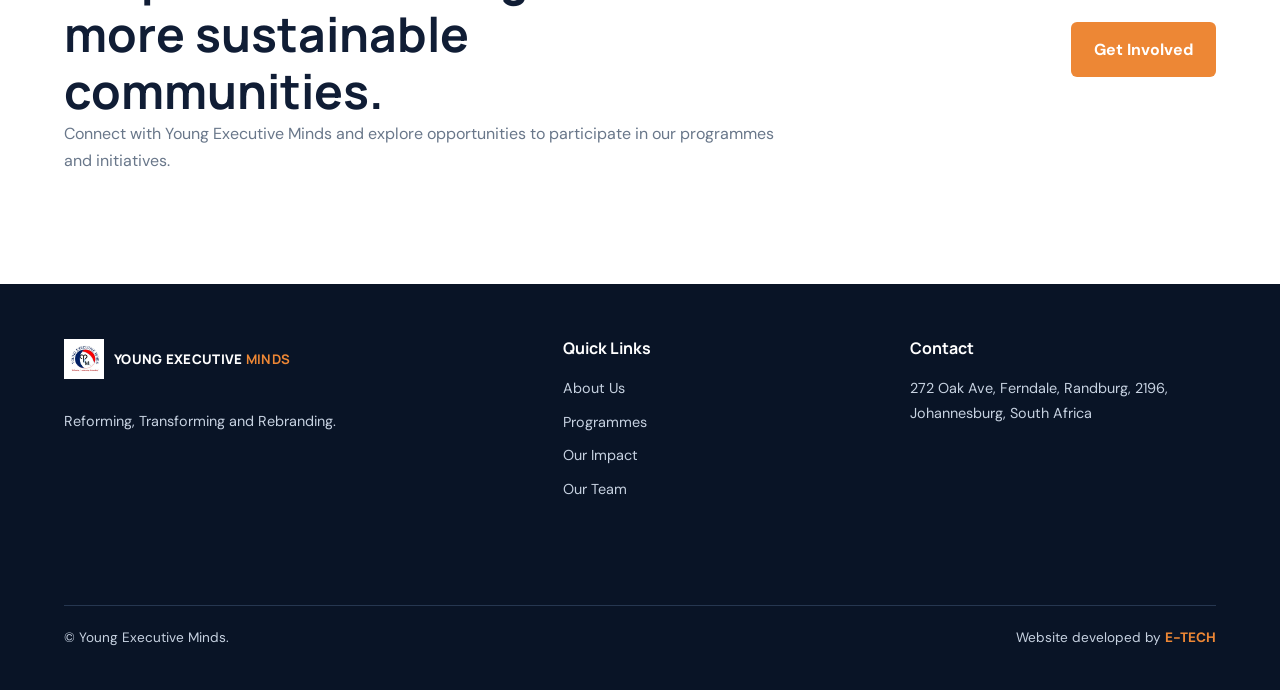
==== commit 23c241c8: "Refactor code structure for improved readability and maintainability" ====
--- a/index.html
+++ b/index.html
@@ -15,7 +15,7 @@
 <header class="header">
     <div class="container navbar">
         <a href="index.html" class="logo">
-            <span class="logo-mark">Y</span>
+            <span class="logo-mark"><img src="image/WhatsApp Image 2026-11-19 at 11.39.47.jpeg" alt="Young Executive Minds Logo"></span>
             <span>YOUNG EXECUTIVE <strong>MINDS</strong></span>
         </a>
 
@@ -62,7 +62,7 @@
 
         <div class="hero-visual">
             <div class="hero-image">
-                <img src="assets/images/yems-hero.jpg" alt="Young people participating in community development">
+                <img src="image/WhatsApp Image 2026-11-19 at 11.33.44.jpeg" alt="Young people participating in community development">
             </div>
             <div class="hero-badge">
                 <span>OUR VISION</span>
@@ -183,7 +183,7 @@
     <div class="container footer-grid">
         <div>
             <a href="index.html" class="logo footer-logo">
-                <span class="logo-mark">Y</span>
+                <span class="logo-mark"><img src="image/WhatsApp Image 2026-11-19 at 11.39.47.jpeg" alt="Young Executive Minds Logo"></span>
                 <span>YOUNG EXECUTIVE <strong>MINDS</strong></span>
             </a>
             <p>Reforming, Transforming and Rebranding.</p>
@@ -200,7 +200,7 @@
         <div>
             <h4>Contact</h4>
             <p>272 Oak Ave, Ferndale, Randburg, 2196, Johannesburg, South Africa</p>
-            <a href="https://www.yems1.org" target="_blank" rel="noopener">www.yems1.org</a>
+            <a href="https://www.yems1.org" target="_blank" rel="noopener"></a>
         </div>
     </div>
 
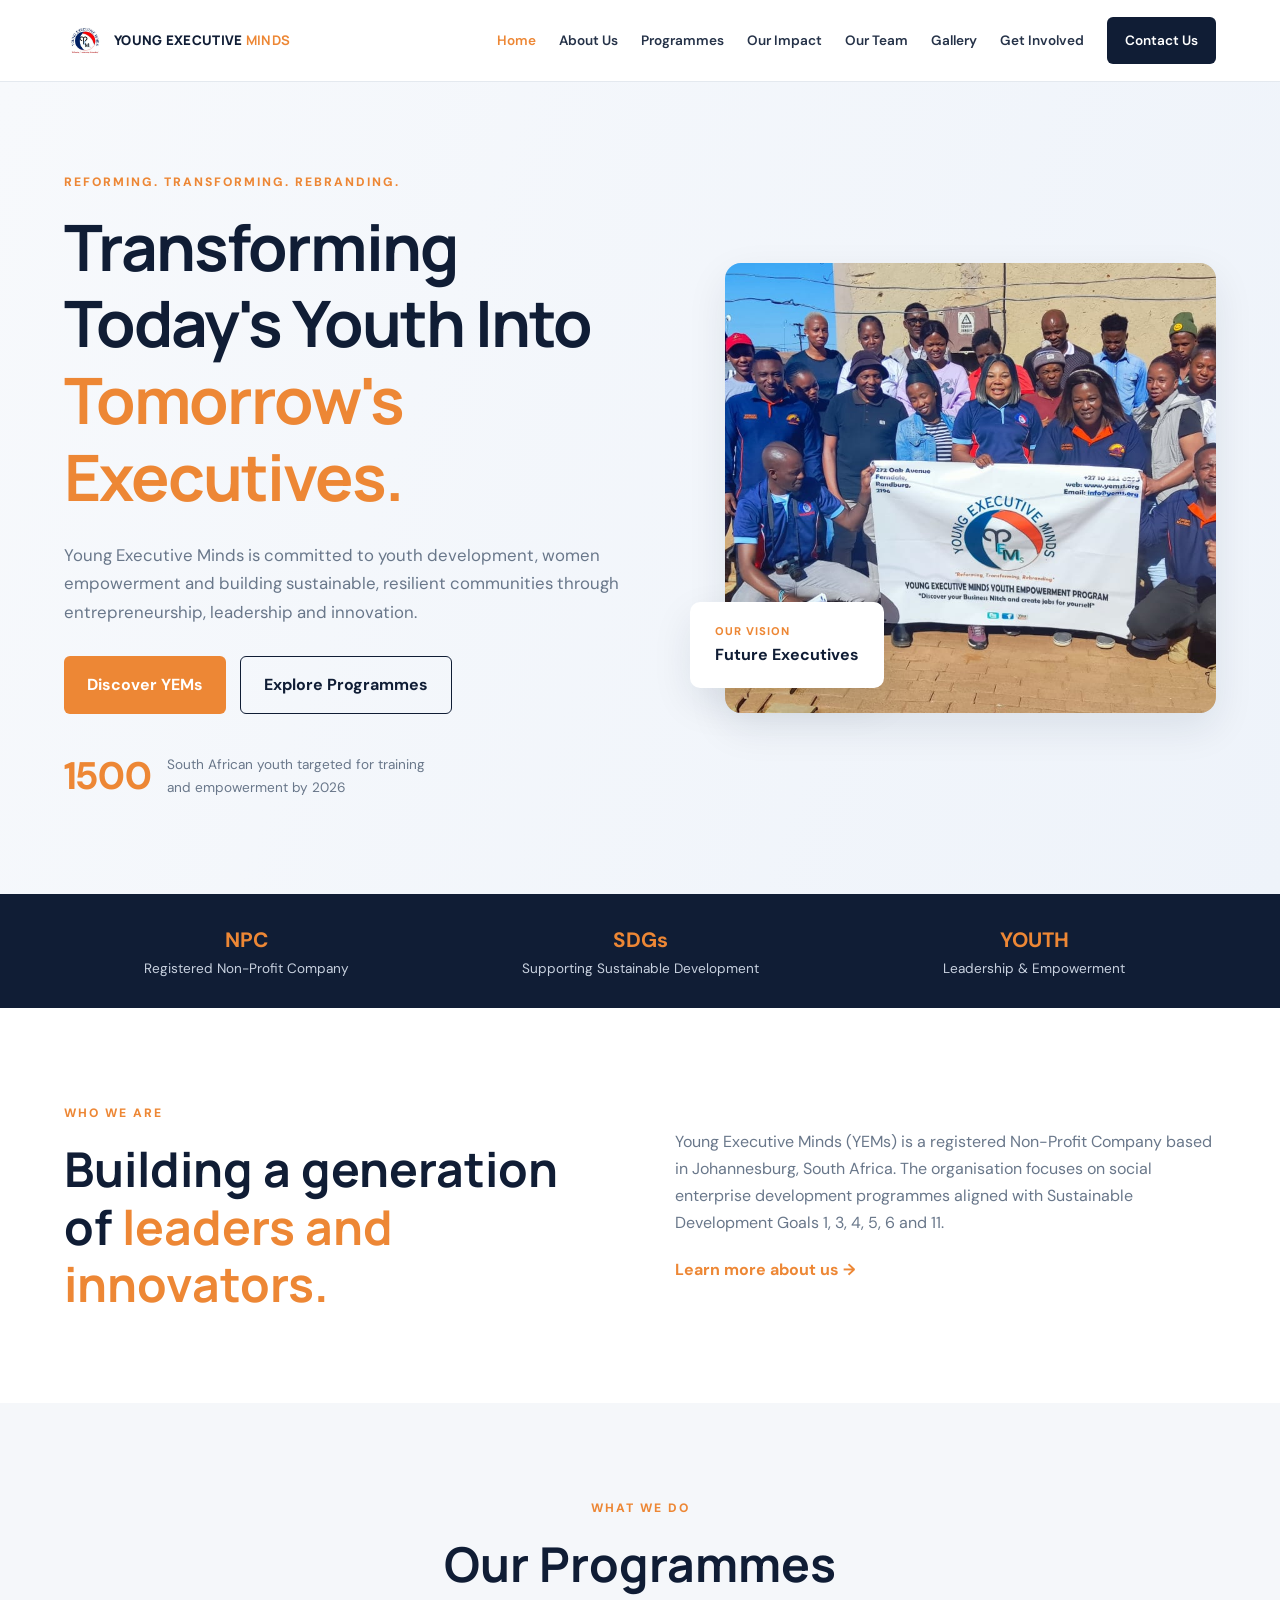
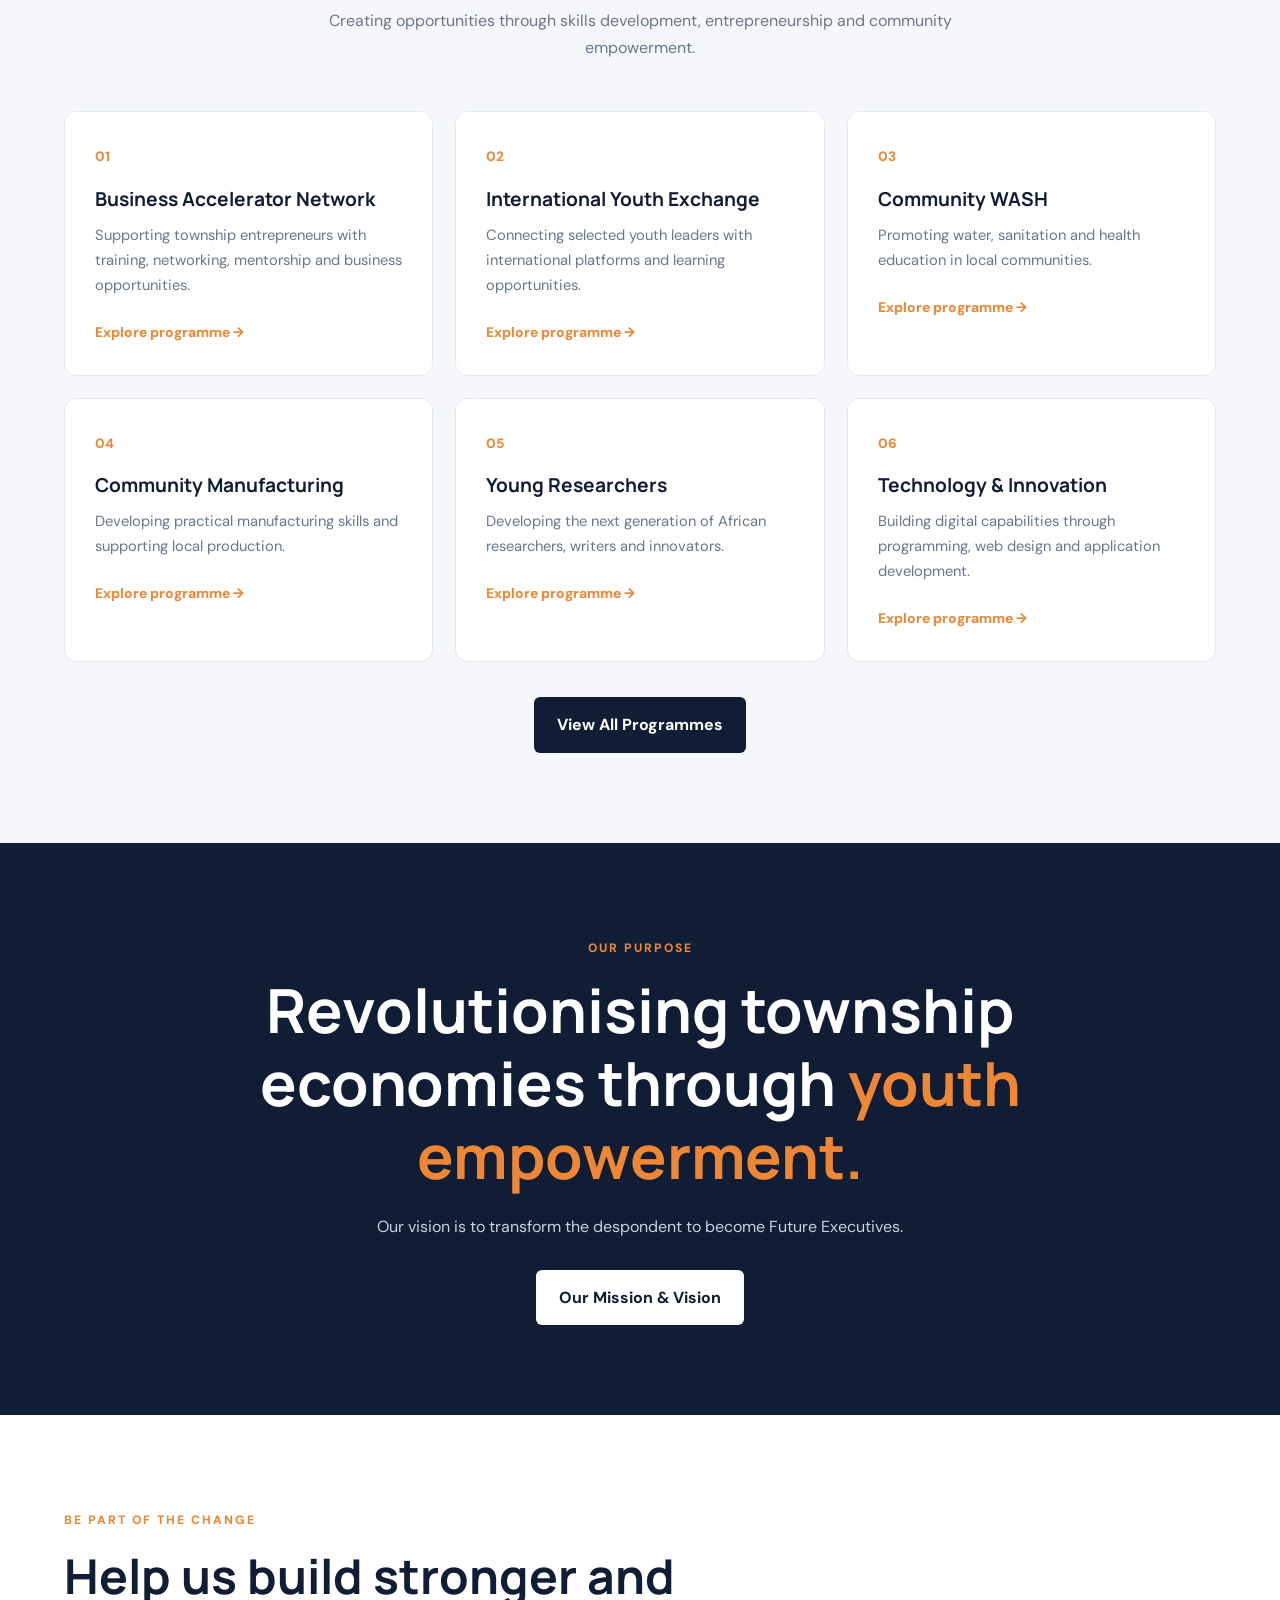
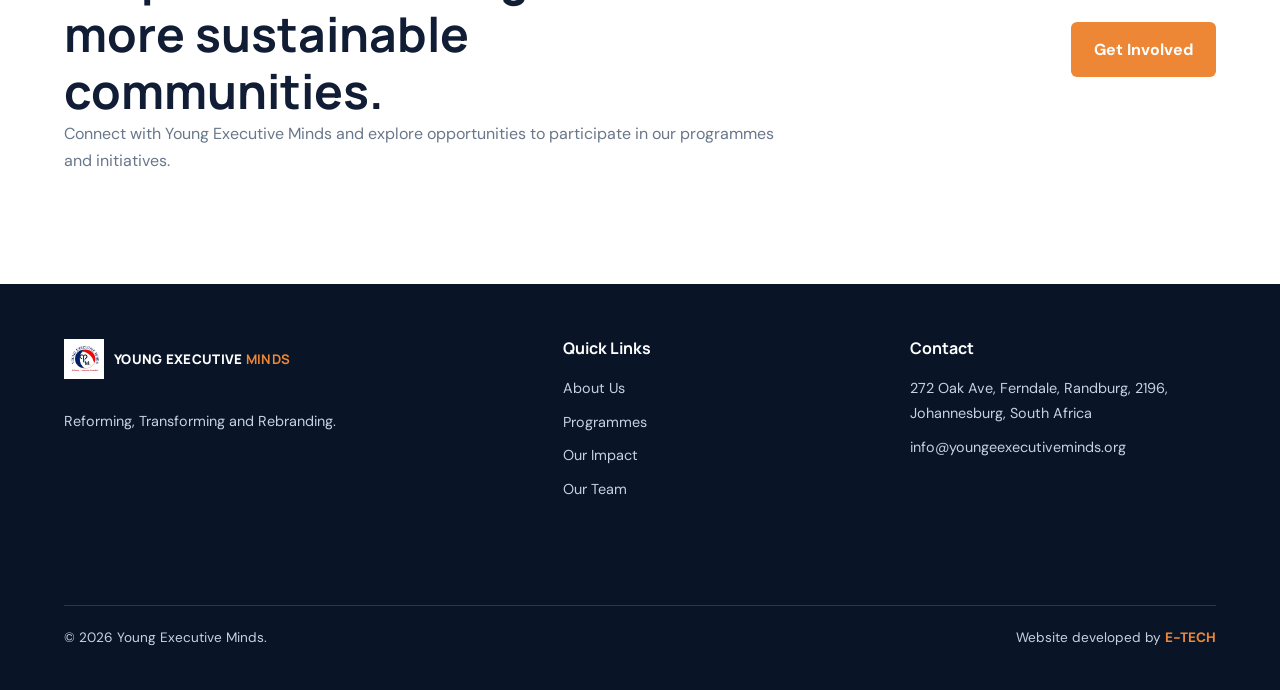
==== commit cc8632ac: "Add "Get Involved" link to navigation and update contact email for consistency" ====
--- a/index.html
+++ b/index.html
@@ -30,6 +30,7 @@
             <a href="impact.html">Our Impact</a>
             <a href="team.html">Our Team</a>
             <a href="gallery.html">Gallery</a>
+            <a href="get-involved.html">Get Involved</a>
             <a href="contact.html" class="nav-contact">Contact Us</a>
         </nav>
     </div>
@@ -200,7 +201,7 @@
         <div>
             <h4>Contact</h4>
             <p>272 Oak Ave, Ferndale, Randburg, 2196, Johannesburg, South Africa</p>
-            <a href="https://www.yems1.org" target="_blank" rel="noopener"></a>
+            <a href="mailto:info@youngeexecutiveminds.org">info@youngeexecutiveminds.org</a>
         </div>
     </div>
 
--- a/css/style.css
+++ b/css/style.css
@@ -629,8 +629,8 @@
 }
 
 .team-photo {
-    width: 95px;
-    height: 95px;
+    width: 90px;
+    height: 90px;
     border-radius: 50%;
     display: grid;
     place-items: center;
@@ -639,6 +639,14 @@
     color: var(--orange);
     font-size: 1.5rem;
     font-weight: 800;
+    overflow: hidden;
+}
+
+.team-photo img {
+    width: 100%;
+    height: 100%;
+    object-fit: cover;
+    border-radius: 50%;
 }
 
 .team-card h3 {
@@ -1210,3 +1218,253 @@
     }
 
 }
+
+
+/* =========================================
+   YEMS GALLERY ALBUM CATEGORIES
+========================================= */
+
+.gallery-intro {
+    margin-bottom: 35px;
+}
+
+.gallery-intro h2 {
+    font-size: 2rem;
+    margin-bottom: 10px;
+}
+
+.gallery-intro p {
+    color: var(--muted);
+}
+
+.gallery-album-card {
+    background: var(--light);
+    border-radius: 12px;
+    overflow: hidden;
+    border: 1px solid var(--border);
+    transition: 0.3s ease;
+}
+
+.gallery-album-card:hover {
+    transform: translateY(-6px);
+    box-shadow: var(--shadow);
+    border-color: var(--orange);
+}
+
+.gallery-album-card a {
+    display: block;
+}
+
+.gallery-album-card img {
+    width: 100%;
+    height: 260px;
+    object-fit: cover;
+    transition: 0.3s ease;
+}
+
+.gallery-album-card:hover img {
+    transform: scale(1.03);
+}
+
+.gallery-album-card figcaption {
+    padding: 20px;
+    display: flex;
+    flex-direction: column;
+    gap: 12px;
+}
+
+.gallery-album-card figcaption strong {
+    color: var(--navy);
+    font-size: 1rem;
+}
+
+.gallery-album-card figcaption span {
+    color: var(--orange);
+    font-weight: 800;
+    font-size: 0.85rem;
+}
+
+
+/* =========================================
+   INDIVIDUAL ALBUM PAGE
+========================================= */
+
+.album-hero {
+    padding-top: 65px;
+    padding-bottom: 75px;
+}
+
+.album-back-link {
+    display: inline-block;
+    color: var(--white);
+    margin-bottom: 25px;
+    font-weight: 700;
+}
+
+.album-back-link:hover {
+    color: var(--orange);
+}
+
+.album-section {
+    background: var(--light);
+}
+
+.album-heading {
+    display: flex;
+    align-items: center;
+    justify-content: space-between;
+    gap: 25px;
+    margin-bottom: 35px;
+}
+
+.album-heading h2 {
+    font-size: 2rem;
+    margin-bottom: 8px;
+}
+
+.album-heading p {
+    color: var(--muted);
+}
+
+.album-upload {
+    cursor: pointer;
+    white-space: nowrap;
+}
+
+.album-message {
+    margin-bottom: 20px;
+    font-weight: 700;
+}
+
+.album-message:empty {
+    display: none;
+}
+
+.album-message.success {
+    color: #15803d;
+}
+
+.album-message.error {
+    color: #dc2626;
+}
+
+
+/* PHOTO GRID */
+
+.album-photo-grid {
+    display: grid;
+    grid-template-columns: repeat(3, 1fr);
+    gap: 24px;
+}
+
+.album-photo-card {
+    background: var(--white);
+    border: 1px solid var(--border);
+    border-radius: 12px;
+    overflow: hidden;
+    box-shadow: 0 8px 25px rgba(13, 31, 57, 0.05);
+}
+
+.album-photo-card img {
+    width: 100%;
+    height: 260px;
+    object-fit: cover;
+}
+
+.album-photo-details {
+    padding: 15px;
+    display: flex;
+    align-items: center;
+    justify-content: space-between;
+    gap: 12px;
+}
+
+.album-photo-details p {
+    font-size: 0.85rem;
+    overflow-wrap: anywhere;
+}
+
+.album-delete {
+    border: 0;
+    background: #fee2e2;
+    color: #dc2626;
+    padding: 9px 13px;
+    border-radius: 5px;
+    cursor: pointer;
+    font-weight: 700;
+}
+
+.album-delete:hover {
+    background: #fecaca;
+}
+
+
+/* EMPTY ALBUM */
+
+.album-empty {
+    grid-column: 1 / -1;
+    text-align: center;
+    padding: 65px 20px;
+    background: var(--white);
+    border: 2px dashed var(--border);
+    border-radius: 12px;
+}
+
+.album-empty-icon {
+    font-size: 3rem;
+    color: var(--orange);
+    margin-bottom: 15px;
+}
+
+.album-empty h3 {
+    margin-bottom: 10px;
+}
+
+.album-empty p {
+    color: var(--muted);
+}
+
+
+/* STORAGE NOTICE */
+
+.album-notice {
+    margin-top: 35px;
+    padding: 18px;
+    background: var(--orange-light);
+    border-left: 4px solid var(--orange);
+    border-radius: 7px;
+    color: var(--text);
+    font-size: 0.9rem;
+}
+
+
+/* ALBUM RESPONSIVE DESIGN */
+
+@media (max-width: 850px) {
+    .album-photo-grid {
+        grid-template-columns: repeat(2, 1fr);
+    }
+}
+
+@media (max-width: 550px) {
+    .album-heading {
+        align-items: flex-start;
+        flex-direction: column;
+    }
+
+    .album-upload {
+        width: 100%;
+    }
+
+    .album-photo-grid {
+        grid-template-columns: 1fr;
+    }
+
+    .gallery-album-card img {
+        height: 230px;
+    }
+
+    .album-photo-card img {
+        height: 240px;
+    }
+}
